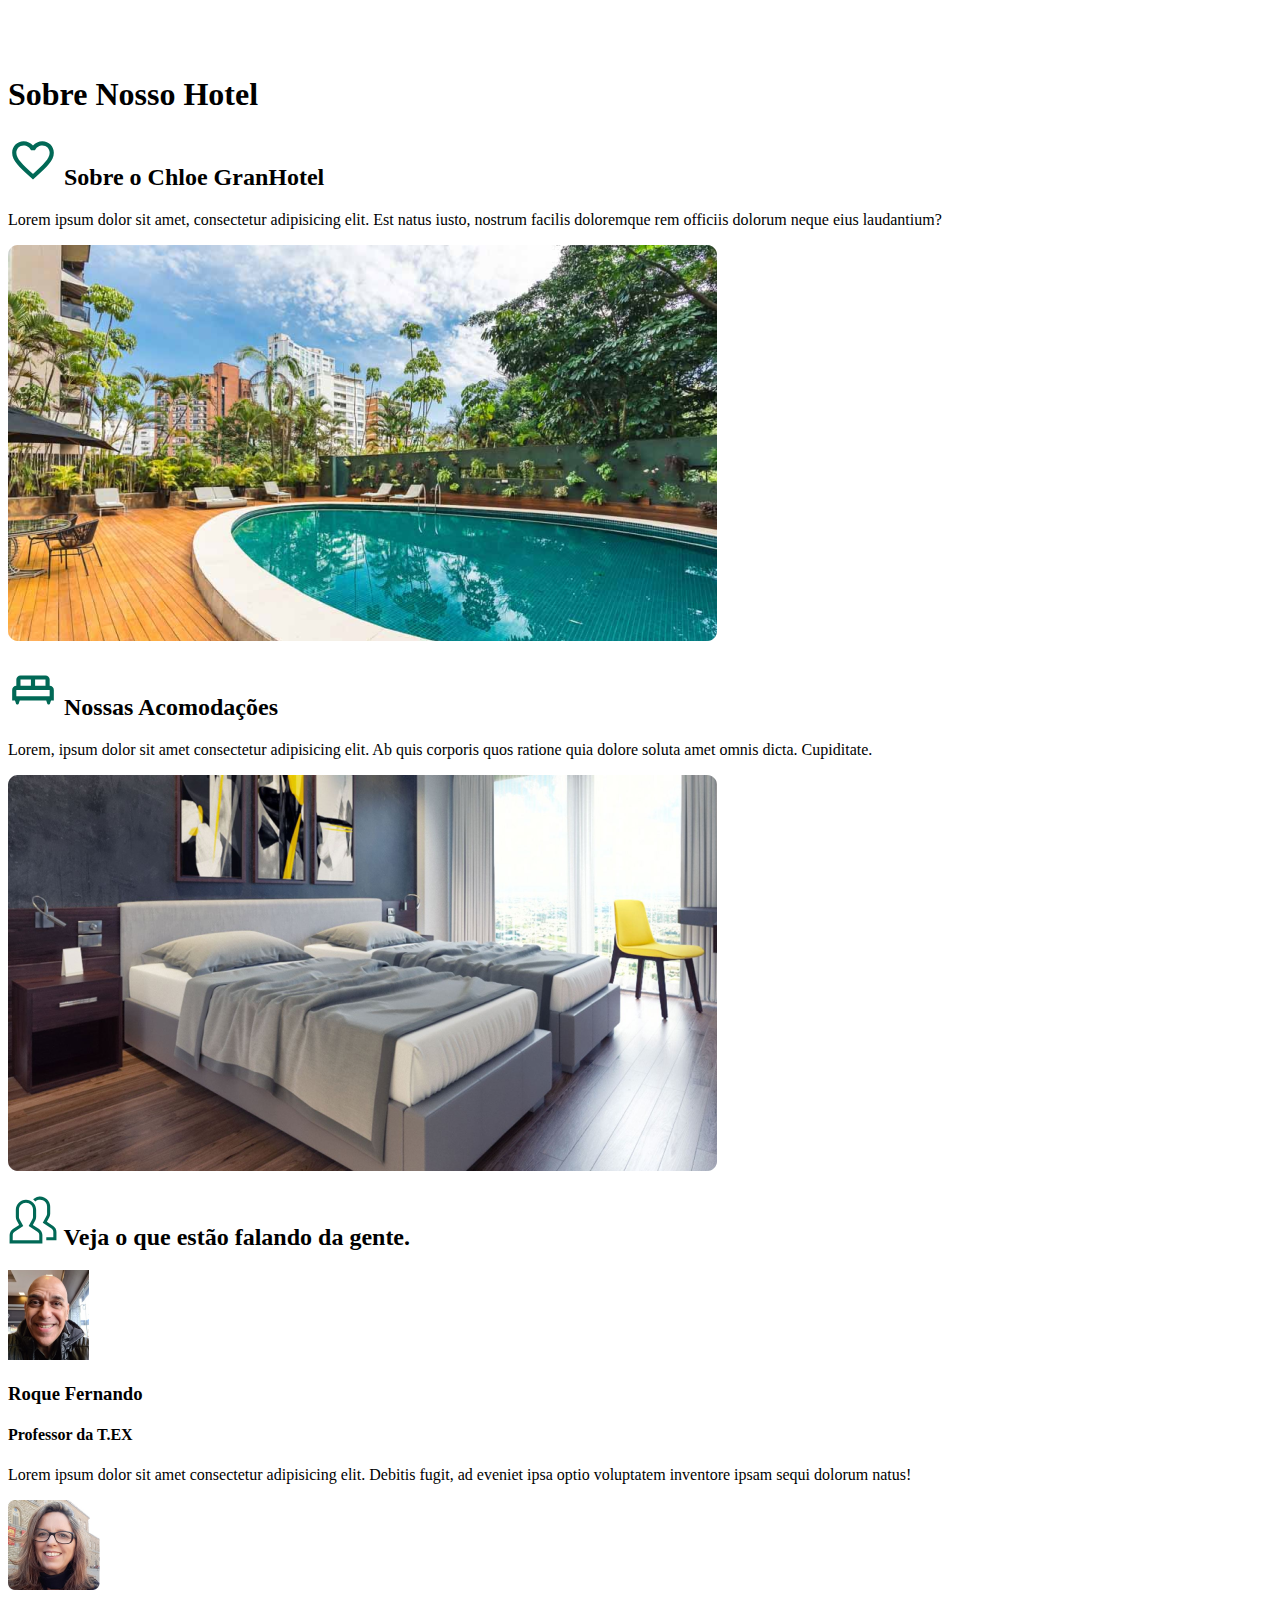
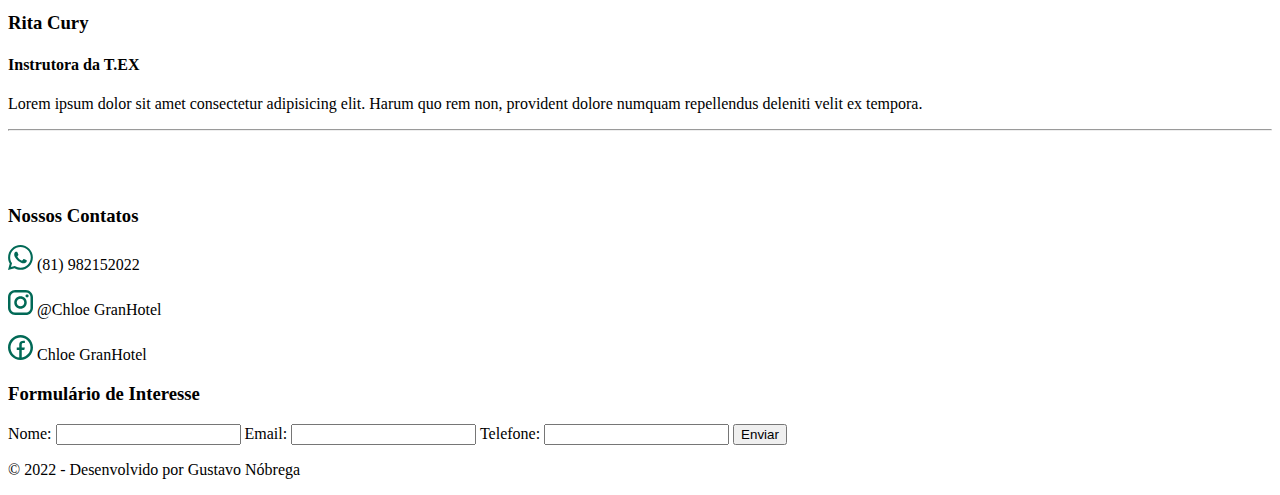
==== Sobre.html @ 5171e2a6 "Alterção de informações e arquivos" ====
<!DOCTYPE html>
<html lang="pt-br">
    <head>
        <meta charset="UTF-8" />
        <meta http-equiv="X-UA-Compatible" content="IE=edge" />
        <meta name="viewport" content="width=device-width, initial-scale=1.0" />
        <title>Sobre - Chloe GranHotel</title>
    </head>
    <body>
        <!-- header -->
        <header class="header container__header">
            <div class="logo container__logo">
                <img src="./images/logo.svg" alt="" />
            </div>
            <h1>Sobre Nosso Hotel</h1>
        </header>
        <section>
            <main>
                <div class="container-wrapper">
                    <h2>
                        <img src="./images/icons/heart-icon.svg" alt="" />
                        Sobre o Chloe GranHotel
                    </h2>
                    <div class="container-wrapper__linha"></div>
                    <div class="paragraph container-wrapper__paragraph">
                        <p class="paragraph">
                            Lorem ipsum dolor sit amet, consectetur adipisicing
                            elit. Est natus iusto, nostrum facilis doloremque
                            rem officiis dolorum neque eius laudantium?
                        </p>
                    </div>
                    <div class="container-wrapper__image">
                        <img src="images/info/piscinahotel.png" alt="" />
                    </div>
                </div>
            </main>
        </section>
        <section>
            <article class="container__info">
                <div class="container__main">
                    <h2>
                        <img src="./images/icons/cama-icon.svg" alt="" />
                        Nossas Acomodações
                    </h2>
                    <div class="container-wrapper__linha"></div>
                    <div class="paragraph container-wrapper__paragraph">
                        <p class="paragraph">
                            Lorem, ipsum dolor sit amet consectetur adipisicing
                            elit. Ab quis corporis quos ratione quia dolore
                            soluta amet omnis dicta. Cupiditate.
                        </p>
                    </div>
                    <div class="container-wrapper__image">
                        <img
                            src="./images/info/quarto-hotel.png"
                            alt=""
                            srcset=""
                        />
                    </div>
                </div>
            </article>
        </section>
        <section>
            <article class="container__feedback">
                <div class="container__total">
                    <div class="container__info-feedback">
                        <h2>
                            <img src="./images/icons/pessoas-icon.svg" alt="">
                            Veja o que estão falando da gente.
                        </h2>
                    </div>
                    <div class="container__feedback-people">
                        <img src="./images/person/Roque-Fernando-Instrutor-do-curso 2.png" alt="">
                        <h3>Roque Fernando</h3>
                        <h4>Professor da T.EX</h4>
                        <p>
                            Lorem ipsum dolor sit amet consectetur adipisicing elit. Debitis fugit, ad eveniet ipsa optio voluptatem inventore ipsam sequi dolorum natus!
                        </p>
                    </div>
                    <div class="container__feedback-people">
                        <img src="./images/person/rita 1.png" alt="">
                        <h3>Rita Cury</h3>
                        <h4>Instrutora da T.EX</h4>
                        <p>
                            Lorem ipsum dolor sit amet consectetur adipisicing elit. Harum quo rem non, provident dolore numquam repellendus deleniti velit ex tempora.
                        </p>
                    </div>
                </div>
            </article>
        </section>
        <hr>
        <footer class="container__footer">
            <div class="container__logo">
                <img src="./images/logo.svg" alt="" srcset="">
            </div>
            <div>
                <h3>
                    Nossos Contatos
                </h3>
                <p>
                    <img src="./images/icons/whatsapp-icon.svg" alt="">
                    (81) 982152022
                </p>
                <p>
                    <img src="./images/icons/instagram-icon.svg" alt="">
                    @Chloe GranHotel
                </p>
                <p>
                    <img src="./images/icons/facebook-icon.svg" alt="">
                    Chloe GranHotel
                </p>
            </div>
            <div class="container__form">
                <h3>Formulário de Interesse</h3>
                <form action="action">
                    <label for="txname"> Nome:</label>
                    <input type="text" required="required">
                    <label for="txemail">Email:</label>
                    <input type="email" required="required">
                    <label for="txtel">Telefone:</label>
                    <input type="tel" required="required">
                    <button type="submit">Enviar</button>
                </form>
            </div>
            <div class="container__copy">
                <p>
                    &copy; 2022 - Desenvolvido por Gustavo Nóbrega
                </p>
            </div>
        </footer>
    </body>
</html>
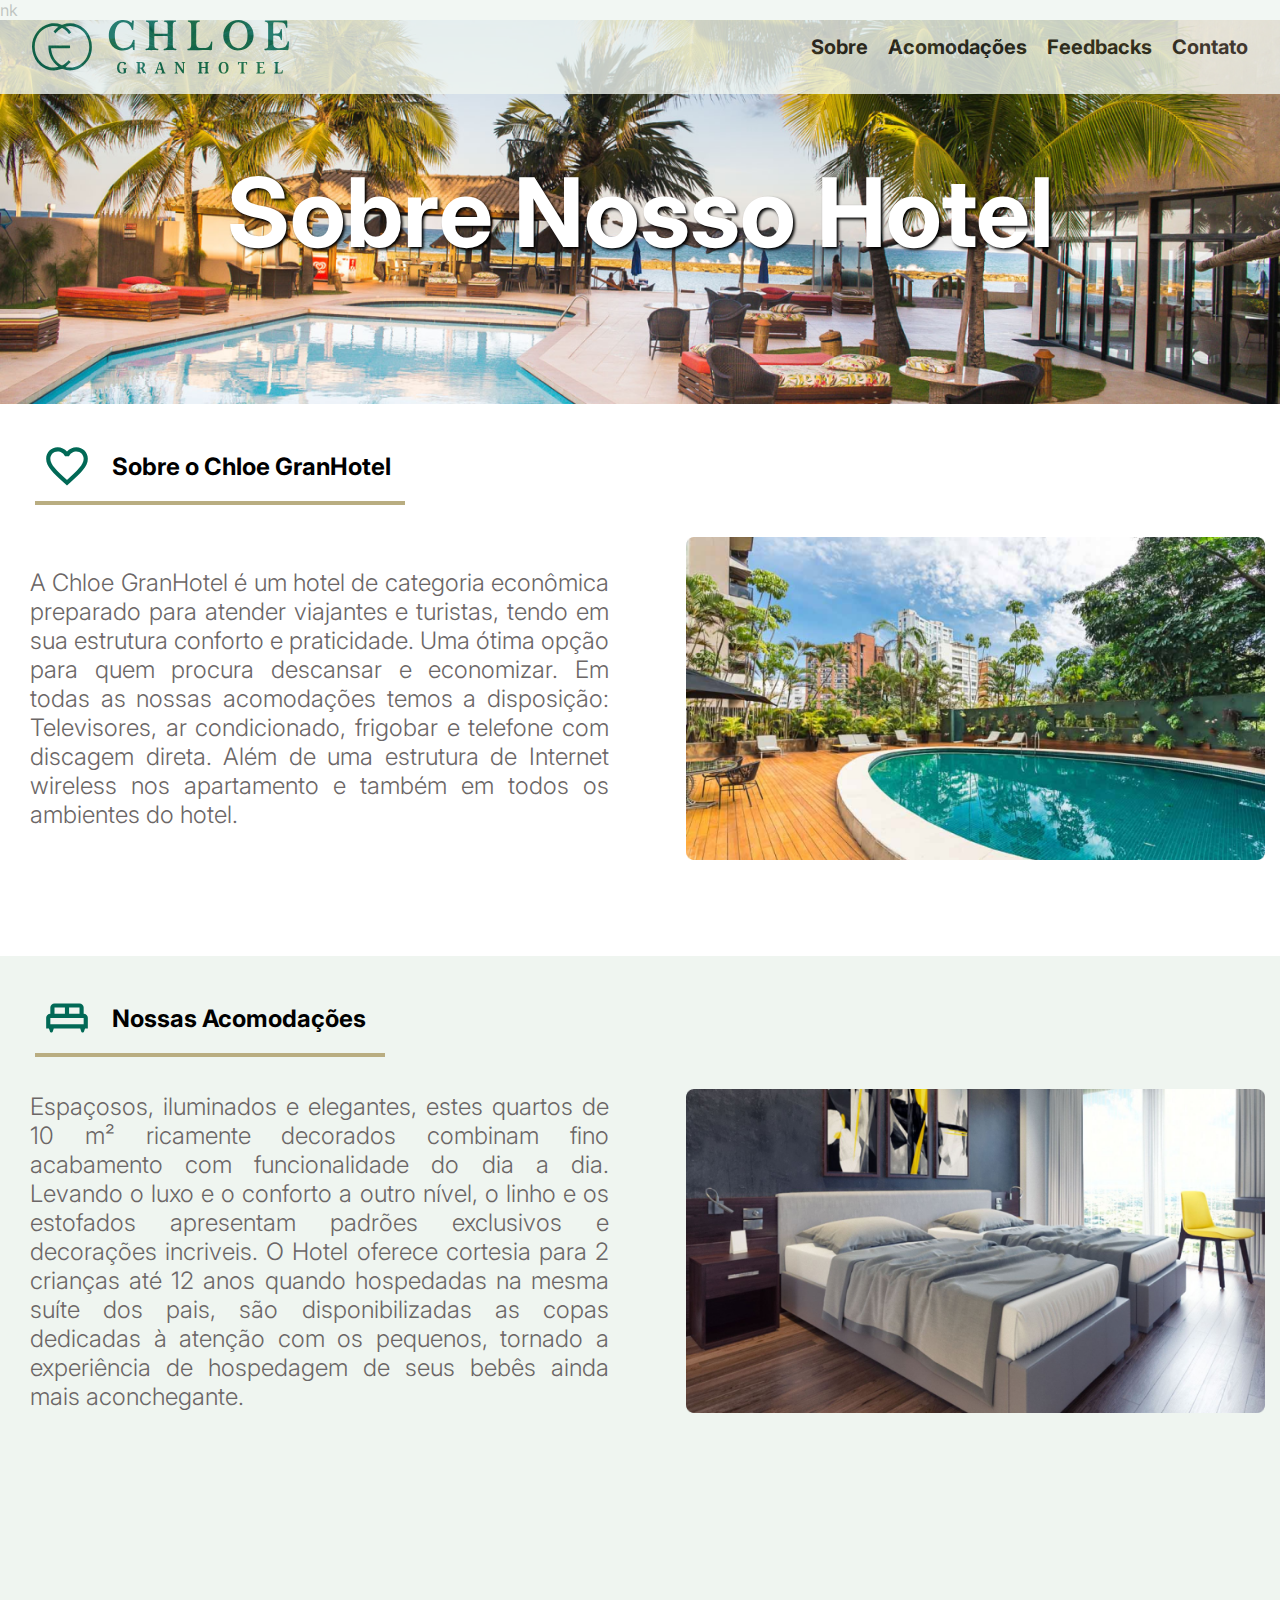
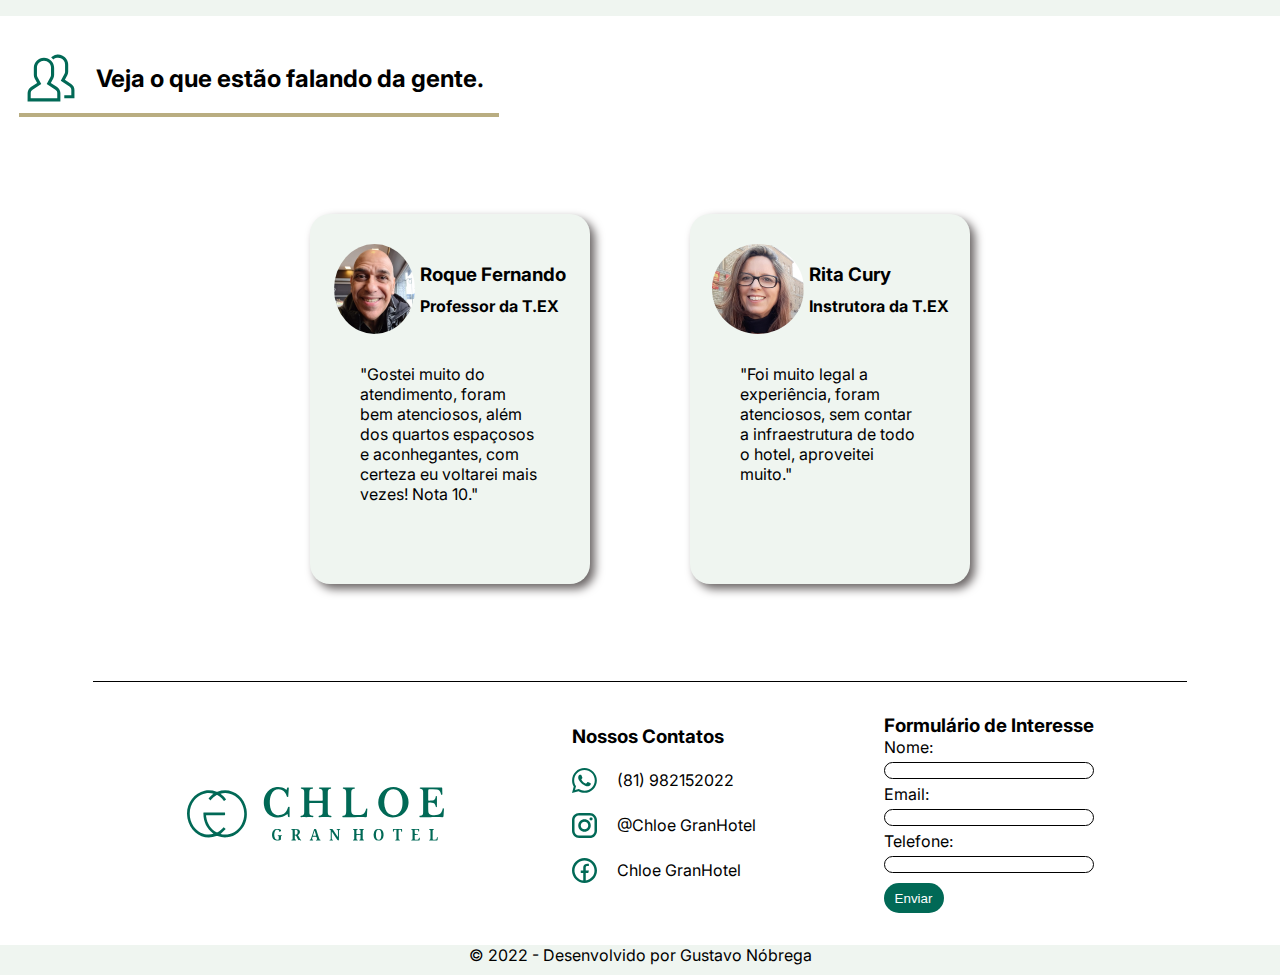
==== commit ad26b50f: "Incluindo o estilo ao projeto e finalizando" ====
--- a/Sobre.html
+++ b/Sobre.html
@@ -1,132 +1,197 @@
 <!DOCTYPE html>
 <html lang="pt-br">
-    <head>
-        <meta charset="UTF-8" />
-        <meta http-equiv="X-UA-Compatible" content="IE=edge" />
-        <meta name="viewport" content="width=device-width, initial-scale=1.0" />
-        <title>Sobre - Chloe GranHotel</title>
-    </head>
-    <body>
-        <!-- header -->
-        <header class="header container__header">
-            <div class="logo container__logo">
-                <img src="./images/logo.svg" alt="" />
+  <head>
+    <meta charset="UTF-8" />
+    <meta http-equiv="X-UA-Compatible" content="IE=edge" />
+    <meta name="viewport" content="width=device-width, initial-scale=1.0" />
+    <link rel="preconnect" href="https://fonts.googleapis.com" />
+    <link rel="preconnect" href="https://fonts.gstatic.com" crossorigin />
+    <link rel="preconnect" href="https://fonts.googleapis.com" />
+    <link rel="preconnect" href="https://fonts.gstatic.com" crossorigin />
+    <link rel="shortcut icon" href="./images/Icon.svg" type="image/x-icon">nk
+    <link
+      href="https://fonts.googleapis.com/css2?family=Inter:wght@100;300&display=swap"
+      rel="stylesheet" />
+
+    <link rel="stylesheet" href="./src/css/style.css" />
+    <title>Sobre - Chloe GranHotel</title>
+  </head>
+  <body>
+    <!-- header -->
+    <header class="header container__header">
+      <h1>Sobre Nosso Hotel</h1>
+    </header>
+    <div class="menu">
+      <div class="logo">
+        <img src="./images/logo-verde.svg" alt="Chloe Grand Hotel" />
+      </div>
+      <nav class="navbar">
+        <ul>
+          <li><a href="#sobre">Sobre</a></li>
+          <li><a href="#acomodacoes">Acomodações</a></li>
+          <li><a href="#feedbacks">Feedbacks</a></li>
+          <li><a href="#contato">Contato</a></li>
+        </ul>
+      </nav>
+    </div>
+    <main id="sobre">
+      <div class="container-wrapper">
+        <div class="container-wrapper__sobre-row">
+          <div class="container-wrapper__sobre">
+            <h2>
+              <img src="./images/icons/heart-icon.svg" alt="" />
+              Sobre o Chloe GranHotel
+            </h2>
+          </div>
+          <div class="container-wrapper__row"></div>
+        </div>
+        <div class="container-wrapper__main">
+          <div class="paragraph container-wrapper__paragraph">
+            <p class="paragraph">
+              A Chloe GranHotel é um hotel de categoria econômica preparado para
+              atender viajantes e turistas, tendo em sua estrutura conforto e
+              praticidade. Uma ótima opção para quem procura descansar e
+              economizar. Em todas as nossas acomodações temos a disposição:
+              Televisores, ar condicionado, frigobar e telefone com discagem
+              direta. Além de uma estrutura de Internet wireless nos apartamento
+              e também em todos os ambientes do hotel.
+            </p>
+          </div>
+          <div class="container-wrapper__image">
+            <img src="images/info/piscinahotel.png" alt="" />
+          </div>
+        </div>
+      </div>
+    </main>
+    <section id="acomodacoes">
+      <article class="container__info">
+        <div class="container__main">
+          <div class="container__sobre-row">
+            <div class="container__sobre">
+              <h2>
+                <img src="./images/icons/cama-icon.svg" alt="" />
+                Nossas Acomodações
+              </h2>
             </div>
-            <h1>Sobre Nosso Hotel</h1>
-        </header>
-        <section>
-            <main>
-                <div class="container-wrapper">
-                    <h2>
-                        <img src="./images/icons/heart-icon.svg" alt="" />
-                        Sobre o Chloe GranHotel
-                    </h2>
-                    <div class="container-wrapper__linha"></div>
-                    <div class="paragraph container-wrapper__paragraph">
-                        <p class="paragraph">
-                            Lorem ipsum dolor sit amet, consectetur adipisicing
-                            elit. Est natus iusto, nostrum facilis doloremque
-                            rem officiis dolorum neque eius laudantium?
-                        </p>
-                    </div>
-                    <div class="container-wrapper__image">
-                        <img src="images/info/piscinahotel.png" alt="" />
-                    </div>
+            <div class="container__row"></div>
+          </div>
+          <div class="container__sobre-main">
+            <div class="container__paragraph container-wrapper__paragraph">
+              <p class="paragraph">
+                Espaçosos, iluminados e elegantes, estes quartos de 10 m²
+                ricamente decorados combinam fino acabamento com funcionalidade
+                do dia a dia. Levando o luxo e o conforto a outro nível, o linho
+                e os estofados apresentam padrões exclusivos e decorações
+                incriveis. O Hotel oferece cortesia para 2 crianças até 12 anos
+                quando hospedadas na mesma suíte dos pais, são disponibilizadas
+                as copas dedicadas à atenção com os pequenos, tornado a
+                experiência de hospedagem de seus bebês ainda mais aconchegante.
+              </p>
+            </div>
+            <div class="container__image container-wrapper__image">
+              <img src="./images/info/quarto-hotel.png" alt="" srcset="" />
+            </div>
+          </div>
+        </div>
+      </article>
+    </section>
+    <section id="feedbacks">
+      <article class="container__feedback">
+        <div class="container__total">
+          <div class="container__info-row">
+            <div class="container__info-feedback">
+              <h2>
+                <img src="./images/icons/pessoas-icon.svg" alt="" />
+                Veja o que estão falando da gente.
+              </h2>
+            </div>
+            <div class="container__row-feedback"></div>
+          </div>
+          <div class="container-box">
+            <div class="container-box__feedback">
+              <div class="container-box__people">
+                <div class="container-box__dados">
+                  <div class="container-box__image">
+                    <img
+                      src="./images/person/Roque-Fernando-Instrutor-do-curso 2.png"
+                      alt="" />
+                  </div>
+                  <div class="container-box__info">
+                    <h3>Roque Fernando</h3>
+                    <h4>Professor da T.EX</h4>
+                  </div>
                 </div>
-            </main>
-        </section>
-        <section>
-            <article class="container__info">
-                <div class="container__main">
-                    <h2>
-                        <img src="./images/icons/cama-icon.svg" alt="" />
-                        Nossas Acomodações
-                    </h2>
-                    <div class="container-wrapper__linha"></div>
-                    <div class="paragraph container-wrapper__paragraph">
-                        <p class="paragraph">
-                            Lorem, ipsum dolor sit amet consectetur adipisicing
-                            elit. Ab quis corporis quos ratione quia dolore
-                            soluta amet omnis dicta. Cupiditate.
-                        </p>
-                    </div>
-                    <div class="container-wrapper__image">
-                        <img
-                            src="./images/info/quarto-hotel.png"
-                            alt=""
-                            srcset=""
-                        />
-                    </div>
+                <div class="container-box__paragraph">
+                  <p>
+                    "Gostei muito do atendimento, foram bem atenciosos, além dos
+                    quartos espaçosos e aconhegantes, com certeza eu voltarei
+                    mais vezes! Nota 10."
+                  </p>
                 </div>
-            </article>
-        </section>
-        <section>
-            <article class="container__feedback">
-                <div class="container__total">
-                    <div class="container__info-feedback">
-                        <h2>
-                            <img src="./images/icons/pessoas-icon.svg" alt="">
-                            Veja o que estão falando da gente.
-                        </h2>
-                    </div>
-                    <div class="container__feedback-people">
-                        <img src="./images/person/Roque-Fernando-Instrutor-do-curso 2.png" alt="">
-                        <h3>Roque Fernando</h3>
-                        <h4>Professor da T.EX</h4>
-                        <p>
-                            Lorem ipsum dolor sit amet consectetur adipisicing elit. Debitis fugit, ad eveniet ipsa optio voluptatem inventore ipsam sequi dolorum natus!
-                        </p>
-                    </div>
-                    <div class="container__feedback-people">
-                        <img src="./images/person/rita 1.png" alt="">
-                        <h3>Rita Cury</h3>
-                        <h4>Instrutora da T.EX</h4>
-                        <p>
-                            Lorem ipsum dolor sit amet consectetur adipisicing elit. Harum quo rem non, provident dolore numquam repellendus deleniti velit ex tempora.
-                        </p>
-                    </div>
+              </div>
+            </div>
+            <div class="container-box__feedback">
+              <div class="container-box__people">
+                <div class="container-box__dados">
+                  <div class="container-box__image">
+                    <img src="../images/person/rita 1.png" alt="" />
+                  </div>
+                  <div class="container-box__info">
+                    <h3>Rita Cury</h3>
+                    <h4>Instrutora da T.EX</h4>
+                  </div>
                 </div>
-            </article>
-        </section>
-        <hr>
-        <footer class="container__footer">
-            <div class="container__logo">
-                <img src="./images/logo.svg" alt="" srcset="">
+                <div class="container-box__paragraph">
+                  <p>
+                    "Foi muito legal a experiência, foram atenciosos, sem contar
+                    a infraestrutura de todo o hotel, aproveitei muito."
+                  </p>
+                </div>
+              </div>
             </div>
-            <div>
-                <h3>
-                    Nossos Contatos
-                </h3>
-                <p>
-                    <img src="./images/icons/whatsapp-icon.svg" alt="">
-                    (81) 982152022
-                </p>
-                <p>
-                    <img src="./images/icons/instagram-icon.svg" alt="">
-                    @Chloe GranHotel
-                </p>
-                <p>
-                    <img src="./images/icons/facebook-icon.svg" alt="">
-                    Chloe GranHotel
-                </p>
-            </div>
-            <div class="container__form">
-                <h3>Formulário de Interesse</h3>
-                <form action="action">
-                    <label for="txname"> Nome:</label>
-                    <input type="text" required="required">
-                    <label for="txemail">Email:</label>
-                    <input type="email" required="required">
-                    <label for="txtel">Telefone:</label>
-                    <input type="tel" required="required">
-                    <button type="submit">Enviar</button>
-                </form>
-            </div>
-            <div class="container__copy">
-                <p>
-                    &copy; 2022 - Desenvolvido por Gustavo Nóbrega
-                </p>
-            </div>
-        </footer>
-    </body>
+          </div>
+        </div>
+      </article>
+    </section>
+    <div class="footer">
+      <div class="footer__div"></div>
+    </div>
+    <footer id="contato">
+      <div class="container__footer">
+        <div class="container__footer-logo">
+          <img src="./images/logo-verde.svg" alt="" srcset="" />
+        </div>
+        <div class="container__contato">
+          <h3>Nossos Contatos</h3>
+          <p class="container__contato-p">
+            <img src="./images/icons/whatsapp-icon.svg" alt="" />
+            (81) 982152022
+          </p>
+          <p class="container__contato-p">
+            <img src="./images/icons/instagram-icon.svg" alt="" />
+            @Chloe GranHotel
+          </p>
+          <p class="container__contato-p">
+            <img src="./images/icons/facebook-icon.svg" alt="" />
+            Chloe GranHotel
+          </p>
+        </div>
+        <div class="container__form">
+          <h3>Formulário de Interesse</h3>
+          <form action="action">
+            <label for="txname"> Nome:</label>
+            <input type="text" required="required" />
+            <label for="txemail">Email:</label>
+            <input type="email" required="required" />
+            <label for="txtel">Telefone:</label>
+            <input type="tel" required="required" />
+            <button type="submit">Enviar</button>
+          </form>
+        </div>
+      </div>
+      <div class="container__copy">
+        <p>&copy; 2022 - Desenvolvido por Gustavo Nóbrega</p>
+      </div>
+    </footer>
+  </body>
 </html>
--- a/src/css/style.css
+++ b/src/css/style.css
@@ -0,0 +1,408 @@
+@charset "UTF-8";
+/* Reset */
+*,
+*:after,
+*:before {
+  margin: 0;
+  padding: 0;
+  box-sizing: border-box;
+}
+
+html {
+  font-family: "Inter", sans-serif;
+}
+
+img {
+  display: block;
+  max-width: 100%;
+}
+
+a {
+  text-decoration: none;
+}
+
+li {
+  list-style: none;
+}
+
+/* end Reset */
+/*Header Start*/
+.container__header {
+  background: url(../../images/info/background.png) no-repeat;
+  background-size: cover;
+  display: flex;
+  align-items: center;
+  justify-content: center;
+  height: 30vw;
+  margin: 0;
+  position: relative;
+}
+.container__header > h1 {
+  font-family: "Inter", sans-serif;
+  font-size: 6rem;
+  text-align: center;
+  color: #fff;
+  text-shadow: 2px 2px 3px #000000;
+}
+
+.menu {
+  display: flex;
+  justify-content: space-between;
+  align-items: center;
+  gap: 36px;
+  background-color: #eff5f0;
+  position: fixed;
+  top: 0;
+  left: 0;
+  width: 100%;
+  padding: 20px 32px;
+  opacity: 0.8;
+}
+.menu a {
+  color: #242222;
+  padding: 28px 0;
+  position: relative;
+  font-weight: 700;
+}
+.menu a:hover {
+  color: #016956;
+}
+
+.navbar {
+  font-size: 20px;
+}
+.navbar ul {
+  display: flex;
+  gap: 20px;
+}
+
+.container__logo {
+  position: relative;
+  top: 200px;
+  display: block;
+}
+
+@media (max-width: 1112px) {
+  .container__header > h1 {
+    font-size: 4rem;
+  }
+}
+@media (max-width: 960px) {
+  .container__header > h1 {
+    font-size: 3rem;
+  }
+}
+/*Header End*/
+/*Sobre Start*/
+.container-wrapper {
+  margin-top: 2rem;
+  width: 100%;
+}
+.container-wrapper__sobre-row {
+  margin: 2rem;
+}
+.container-wrapper__sobre {
+  padding: 5px 0 10px 10px;
+}
+.container-wrapper__sobre > h2 {
+  font-family: "Inter", sans-serif;
+  display: flex;
+  align-items: center;
+  gap: 20px;
+}
+.container-wrapper__row {
+  background-color: #B9AD81;
+  width: 370px;
+  height: 4px;
+  margin-left: 3px;
+}
+.container-wrapper__paragraph {
+  display: flex;
+  justify-content: center;
+  align-items: center;
+  flex: 1;
+  margin: 0 15px 0 30px;
+}
+.container-wrapper__image {
+  display: flex;
+  justify-content: center;
+  max-width: 100%;
+}
+.container-wrapper__image {
+  margin: 0 15px 0 30px;
+  display: flex;
+  width: 100%;
+  flex: 1;
+}
+.container-wrapper__main {
+  display: flex;
+  justify-content: space-around;
+  gap: 2rem;
+}
+
+.paragraph {
+  display: flex;
+  align-content: center;
+  justify-content: center;
+  flex-wrap: wrap;
+  font-size: 1.5rem;
+  line-height: 3rem;
+  font-weight: 300;
+  color: #6B6666;
+  text-align: justify;
+}
+
+@media (max-width: 1470px) {
+  .paragraph {
+    line-height: initial;
+  }
+  .container-wrapper__image {
+    display: flex;
+    align-items: center;
+  }
+}
+@media (max-width: 960px) {
+  .container-wrapper__image,
+  .container-wrapper__paragraph {
+    margin: 0 20px 0 20px;
+  }
+  .container-wrapper__image > p,
+  .container-wrapper__paragraph > p {
+    font-size: 20px;
+    line-height: initial;
+  }
+  .container-wrapper__main {
+    display: flex;
+    align-items: center;
+    flex-direction: column;
+  }
+}
+@media (max-width: 750px) {
+  .container__image {
+    width: 80%;
+  }
+  .paragraph {
+    margin: 1rem;
+  }
+}
+/*Start End*/
+/*Acomodaçoes start*/
+.container__sobre-row {
+  margin: 2rem;
+  padding: 2rem 0 0 0;
+}
+.container__info-row {
+  margin: 2rem;
+}
+.container__sobre {
+  padding: 5px 0 10px 10px;
+}
+.container__sobre > h2 {
+  font-family: "Inter", sans-serif;
+  display: flex;
+  align-items: center;
+  gap: 20px;
+}
+.container__row {
+  background-color: #B9AD81;
+  width: 350px;
+  height: 4px;
+  margin-left: 3px;
+}
+.container__info {
+  margin-top: 6rem;
+  height: 660px;
+  background-color: #eff5f0;
+}
+.container__image {
+  display: flex;
+  justify-content: center;
+  max-width: 100%;
+}
+.container__sobre-main {
+  display: flex;
+  justify-content: space-around;
+  gap: 2rem;
+}
+.container__paragraph {
+  display: flex;
+  justify-content: center;
+  align-items: center;
+  flex: 1;
+  margin: 0 15px 0 30px;
+}
+
+@media (max-width: 1470px) {
+  .paragraph {
+    line-height: initial;
+  }
+  .container__image {
+    display: flex;
+    align-items: center;
+  }
+}
+@media (max-width: 1470px) and (max-width: 960px) {
+  .container__info {
+    height: 35vh;
+  }
+  .container__sobre-main {
+    display: flex;
+    align-items: center;
+    flex-direction: column;
+  }
+}
+@media (max-width: 1470px) {
+  .container-wrapper__image {
+    width: 80%;
+  }
+}
+/*Acomodações end*/
+/*Feedback start*/
+.container {
+  margin-top: 2rem;
+  width: 100%;
+}
+.container-box {
+  display: flex;
+  align-items: center;
+  justify-content: center;
+  gap: 200px;
+  height: 60vh;
+}
+.container-box__people {
+  background-color: #eff5f0;
+  display: flex;
+  flex-direction: column;
+  align-items: center;
+  width: 280px;
+  border-radius: 20px;
+  height: 370px;
+  box-shadow: 5px 5px 10px #6B6666;
+}
+.container-box__paragraph {
+  width: 180px;
+  text-align: start;
+}
+.container-box__paragraph > p {
+  line-height: 20px;
+}
+.container-box__dados {
+  height: 150px;
+  display: flex;
+  align-items: center;
+  justify-content: center;
+}
+.container-box__image > img {
+  border-radius: 50%;
+}
+.container-box__info {
+  margin-left: 5px;
+  display: flex;
+  flex-direction: column;
+  gap: 10px;
+}
+.container__info-row {
+  margin: 2rem 0 2rem 1rem;
+}
+.container__info-feedback {
+  padding: 5px 0 10px 10px;
+}
+.container__info-feedback > h2 {
+  font-family: "Inter", sans-serif;
+  display: flex;
+  align-items: center;
+  gap: 20px;
+}
+.container__row-feedback {
+  background-color: #B9AD81;
+  width: 480px;
+  height: 4px;
+  margin-left: 3px;
+}
+
+@media (max-width: 1470px) {
+  .container-box {
+    height: 500px;
+    gap: 100px;
+  }
+}
+@media (max-width: 960px) {
+  .container-box {
+    height: 35vh;
+    gap: 100px;
+  }
+}
+@media (max-width: 750px) {
+  .container-box {
+    display: flex;
+    flex-direction: column;
+    height: 900px;
+    gap: 30px;
+  }
+  .container__footer-logo {
+    width: 200px;
+    margin-left: 20px;
+  }
+  .container__form {
+    margin-right: 20px;
+  }
+}
+/*Feedback end*/
+/*Footer start*/
+.footer {
+  display: flex;
+  justify-content: center;
+  margin: 2rem;
+}
+.footer__div {
+  background-color: #000;
+  height: 1px;
+  width: 90%;
+}
+
+.container__footer {
+  display: flex;
+  gap: 10vw;
+  align-items: center;
+  justify-content: center;
+}
+.container__contato-p {
+  display: flex;
+  flex-direction: row;
+  align-items: center;
+  gap: 20px;
+  margin: 20px 0 20px 0;
+}
+.container__form {
+  display: flex;
+  flex-direction: column;
+}
+.container__form > form {
+  display: flex;
+  flex-direction: column;
+  gap: 5px;
+}
+.container__form > form > input {
+  border: 1px solid #000;
+  background-color: #fff;
+  border-radius: 15px;
+}
+.container__form > form > button {
+  background-color: #016956;
+  color: #fff;
+  margin-top: 5px;
+  border-radius: 15px;
+  border: none;
+  width: 60px;
+  height: 30px;
+}
+.container__copy {
+  background-color: #eff5f0;
+  margin-top: 2rem;
+  text-align: center;
+  height: 30px;
+}
+
+/*Footer end*/
+
+/*# sourceMappingURL=style.css.map */
